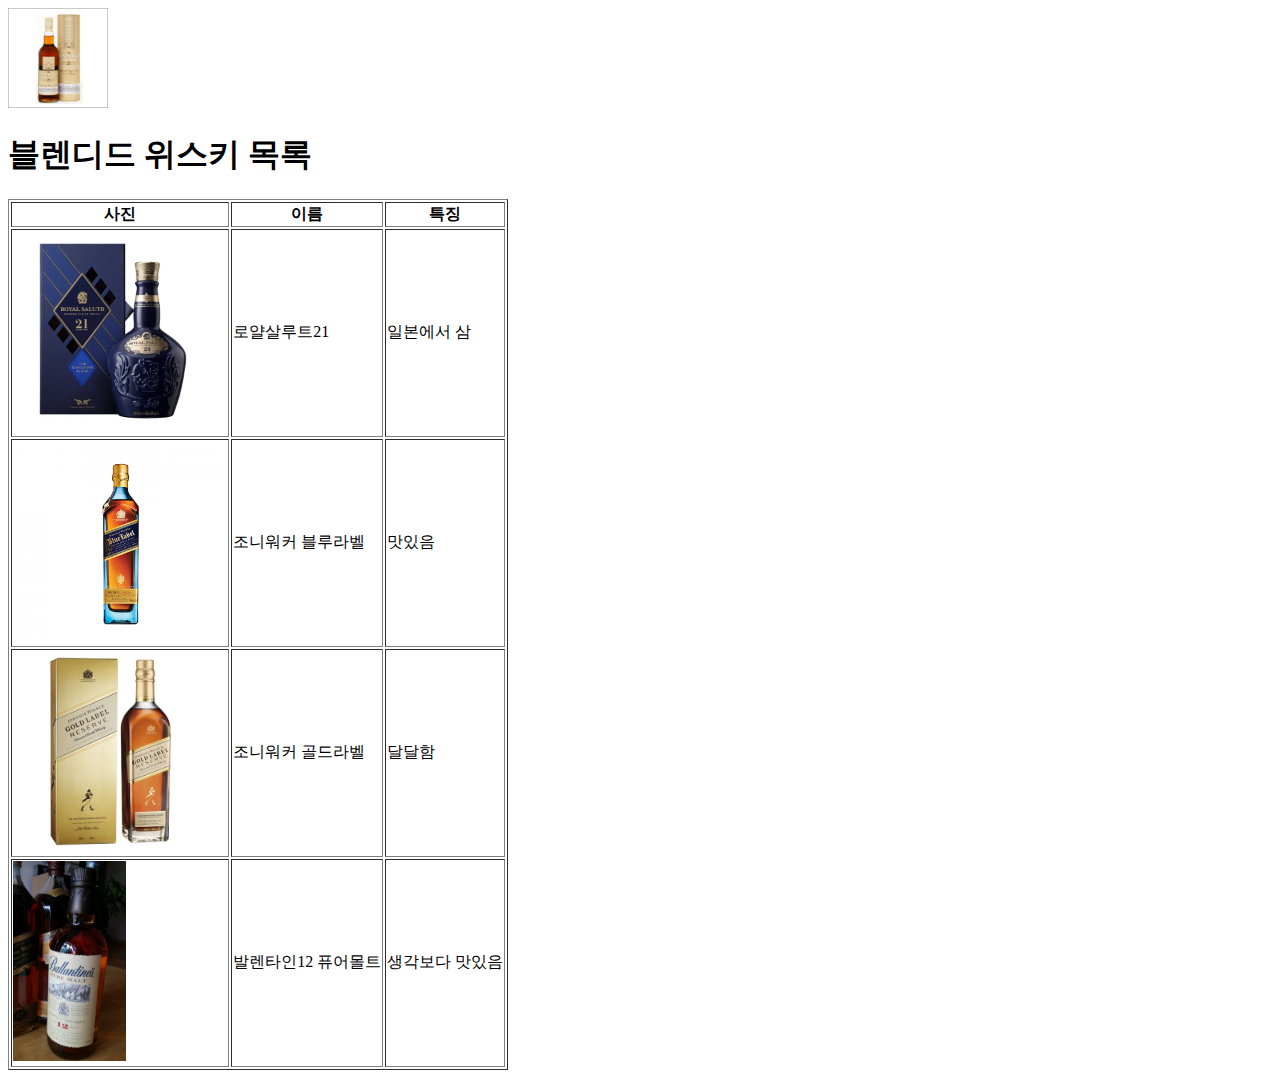
==== blendedWhiskey.html @ 0d949c00 "끝~" ====
<!DOCTYPE html>
<html lang="en">
  <head>
    <meta charset="UTF-8" />
    <meta name="viewport" content="width=device-width, initial-scale=1.0" />
    <title>블렌디드 위스키 목록</title>
  </head>
  <body>
    <header>
      <a href="index.html">
        <img src="images/logo.jpg" height="100px" alt="로고" />
      </a>
    </header>
    <div>
      <h1>블렌디드 위스키 목록</h1>
      <table border="1">
        <thead>
          <tr>
            <th>사진</th>
            <th>이름</th>
            <th>특징</th>
          </tr>
        </thead>
        <tbody>
          <tr>
            <td>
              <img
                src="images/blendedWhiskey1.jpg"
                alt="로얄살루트21"
                height="200px"
              />
            </td>
            <td>로얄살루트21</td>
            <td>일본에서 삼</td>
          </tr>
          <tr>
            <td>
              <img
                src="images/blendedWhiskey2.jpg"
                alt="조니워커 블루라벨"
                height="200px"
              />
            </td>
            <td>조니워커 블루라벨</td>
            <td>맛있음</td>
          </tr>
          <tr>
            <td>
              <img
                src="images/blendedWhiskey3.jpg"
                alt="조니워커 골드라벨"
                height="200px"
              />
            </td>
            <td>조니워커 골드라벨</td>
            <td>달달함</td>
          </tr>
          <tr>
            <td>
              <img
                src="images/blendedWhiskey4.jpg"
                alt="발렌타인12 퓨어몰트"
                height="200px"
              />
            </td>
            <td>발렌타인12 퓨어몰트</td>
            <td>생각보다 맛있음</td>
          </tr>
        </tbody>
      </table>
    </div>
  </body>
</html>
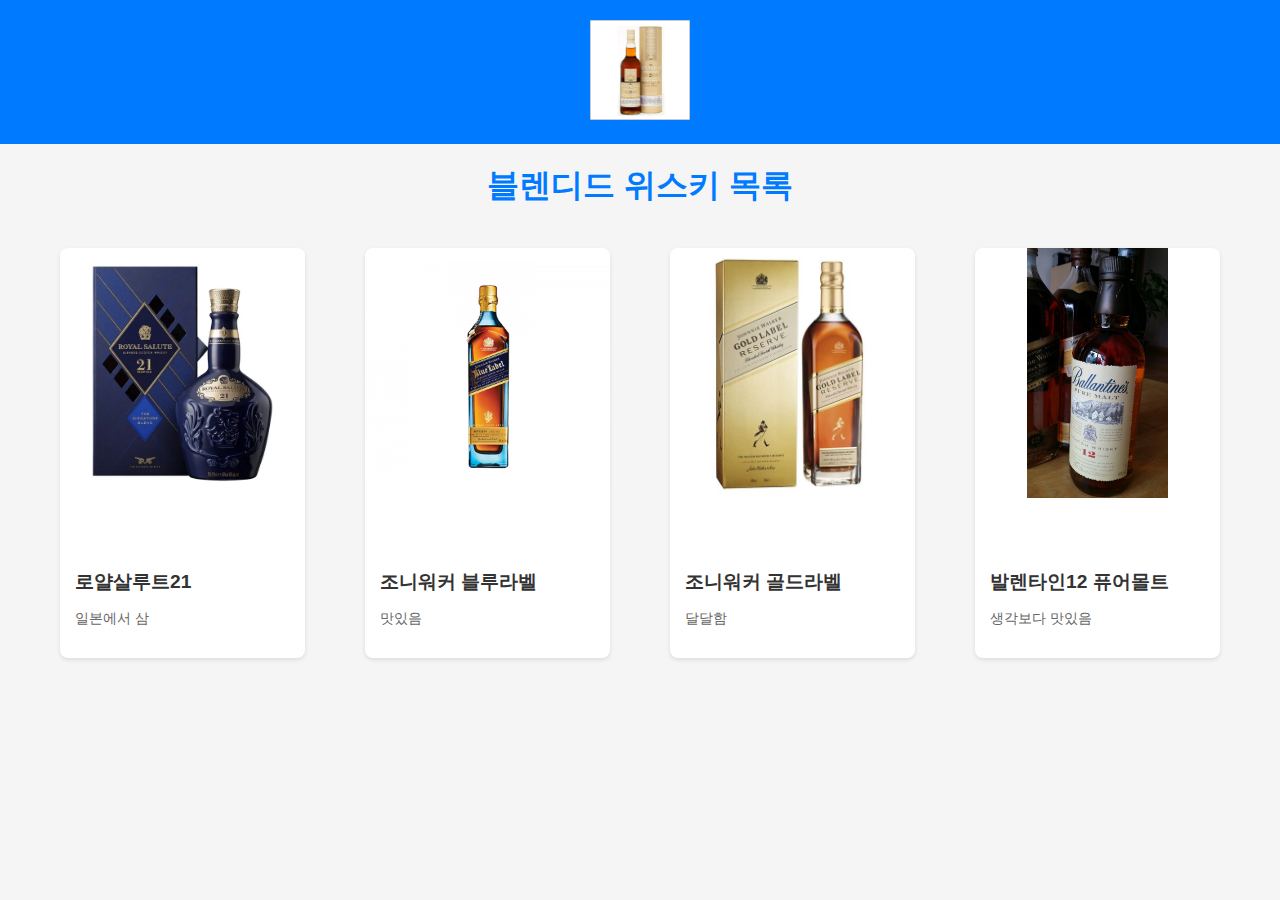
==== commit bbb94645: "웹프 반응형과 css 추가~!@! 이제 예뻐요~" ====
--- a/blendedWhiskey.html
+++ b/blendedWhiskey.html
@@ -4,70 +4,58 @@
     <meta charset="UTF-8" />
     <meta name="viewport" content="width=device-width, initial-scale=1.0" />
     <title>블렌디드 위스키 목록</title>
+    <link rel="stylesheet" href="style2.css" />
   </head>
   <body>
     <header>
       <a href="index.html">
-        <img src="images/logo.jpg" height="100px" alt="로고" />
+        <img src="images/logo.jpg" alt="로고" />
       </a>
     </header>
     <div>
       <h1>블렌디드 위스키 목록</h1>
-      <table border="1">
-        <thead>
-          <tr>
-            <th>사진</th>
-            <th>이름</th>
-            <th>특징</th>
-          </tr>
-        </thead>
-        <tbody>
-          <tr>
-            <td>
-              <img
-                src="images/blendedWhiskey1.jpg"
-                alt="로얄살루트21"
-                height="200px"
-              />
-            </td>
-            <td>로얄살루트21</td>
-            <td>일본에서 삼</td>
-          </tr>
-          <tr>
-            <td>
-              <img
-                src="images/blendedWhiskey2.jpg"
-                alt="조니워커 블루라벨"
-                height="200px"
-              />
-            </td>
-            <td>조니워커 블루라벨</td>
-            <td>맛있음</td>
-          </tr>
-          <tr>
-            <td>
-              <img
-                src="images/blendedWhiskey3.jpg"
-                alt="조니워커 골드라벨"
-                height="200px"
-              />
-            </td>
-            <td>조니워커 골드라벨</td>
-            <td>달달함</td>
-          </tr>
-          <tr>
-            <td>
-              <img
-                src="images/blendedWhiskey4.jpg"
-                alt="발렌타인12 퓨어몰트"
-                height="200px"
-              />
-            </td>
-            <td>발렌타인12 퓨어몰트</td>
-            <td>생각보다 맛있음</td>
-          </tr>
-        </tbody>
-      </table>
+      <div class="whiskey-grid">
+        <!-- Whiskey Card 1 -->
+        <div class="whiskey-card">
+          <div class="whiskey-card-image-container">
+            <img src="images/blendedWhiskey1.jpg" alt="로얄살루트21" />
+          </div>
+          <div class="whiskey-card-content">
+            <h2 class="whiskey-name">로얄살루트21</h2>
+            <p class="whiskey-description">일본에서 삼</p>
+          </div>
+        </div>
+        <!-- Whiskey Card 2 -->
+        <div class="whiskey-card">
+          <div class="whiskey-card-image-container">
+            <img src="images/blendedWhiskey2.jpg" alt="조니워커 블루라벨" />
+          </div>
+          <div class="whiskey-card-content">
+            <h2 class="whiskey-name">조니워커 블루라벨</h2>
+            <p class="whiskey-description">맛있음</p>
+          </div>
+        </div>
+        <!-- Whiskey Card 3 -->
+        <div class="whiskey-card">
+          <div class="whiskey-card-image-container">
+            <img src="images/blendedWhiskey3.jpg" alt="조니워커 골드라벨" />
+          </div>
+          <div class="whiskey-card-content">
+            <h2 class="whiskey-name">조니워커 골드라벨</h2>
+            <p class="whiskey-description">달달함</p>
+          </div>
+        </div>
+        <!-- Whiskey Card 4 -->
+        <div class="whiskey-card">
+          <div class="whiskey-card-image-container">
+            <img src="images/blendedWhiskey4.jpg" alt="발렌타인12 퓨어몰트" />
+          </div>
+          <div class="whiskey-card-content">
+            <h2 class="whiskey-name">발렌타인12 퓨어몰트</h2>
+            <p class="whiskey-description">생각보다 맛있음</p>
+          </div>
+        </div>
+      </div>
     </div>
   </body>
 </html>
--- a/style2.css
+++ b/style2.css
@@ -0,0 +1,84 @@
+/* style2.css */
+
+body {
+  font-family: "Arial", sans-serif;
+  background: #f5f5f5;
+  color: #333;
+  margin: 0;
+  padding: 0;
+}
+
+header {
+  background: #007bff;
+  text-align: center;
+  padding: 20px 0;
+}
+
+header img {
+  height: auto;
+  max-height: 100px;
+}
+
+h1 {
+  text-align: center;
+  color: #007bff;
+  margin: 20px 0;
+}
+
+/* Card layout for whiskey information */
+.whiskey-card {
+  background: #fff;
+  max-width: 300px; /* 이 값을 조정하여 카드의 최대 너비를 설정 */
+  margin: 20px;
+  border-radius: 8px;
+  box-shadow: 0 2px 4px rgba(0, 0, 0, 0.1);
+  display: flex;
+  flex-direction: column;
+  overflow: hidden;
+  height: 100%; /* 추가: 모든 카드의 높이를 동일하게 설정 */
+}
+
+.whiskey-card-image-container {
+  display: flex; /* Flex 컨테이너 설정 */
+  justify-content: center; /* 가로 방향 중앙 정렬 */
+  align-items: center; /* 세로 방향 중앙 정렬 */
+  height: 250px; /* 컨테이너 높이 설정 */
+  overflow: hidden; /* 큰 이미지가 컨테이너 밖으로 나가는 것을 방지 */
+}
+
+.whiskey-card img {
+  max-width: 100%; /* 최대 너비 제한 */
+  max-height: 100%; /* 최대 높이 제한 */
+  height: auto; /* 원본 비율 유지 */
+  display: block; /* 블록 레벨 요소로 설정 */
+}
+.whiskey-card-content {
+  padding: 15px;
+  margin-top: auto; /* 추가: 내용을 카드 하단으로 밀어붙임 */
+}
+
+.whiskey-name {
+  font-size: 1.2em;
+  color: #333;
+  margin-bottom: 5px;
+}
+
+.whiskey-description {
+  font-size: 0.9em;
+  color: #666;
+}
+
+/* Grid layout */
+.whiskey-grid {
+  max-width: 1200px; /* 이 값을 조정하여 그리드의 최대 너비를 설정 */
+  margin: 0 auto; /* 그리드 컨테이너를 중앙에 위치시킴 */
+  display: grid;
+  grid-template-columns: repeat(auto-fit, minmax(250px, 1fr));
+  grid-gap: 20px;
+}
+
+@media screen and (max-width: 768px) {
+  .whiskey-grid {
+    grid-template-columns: 1fr;
+  }
+}
